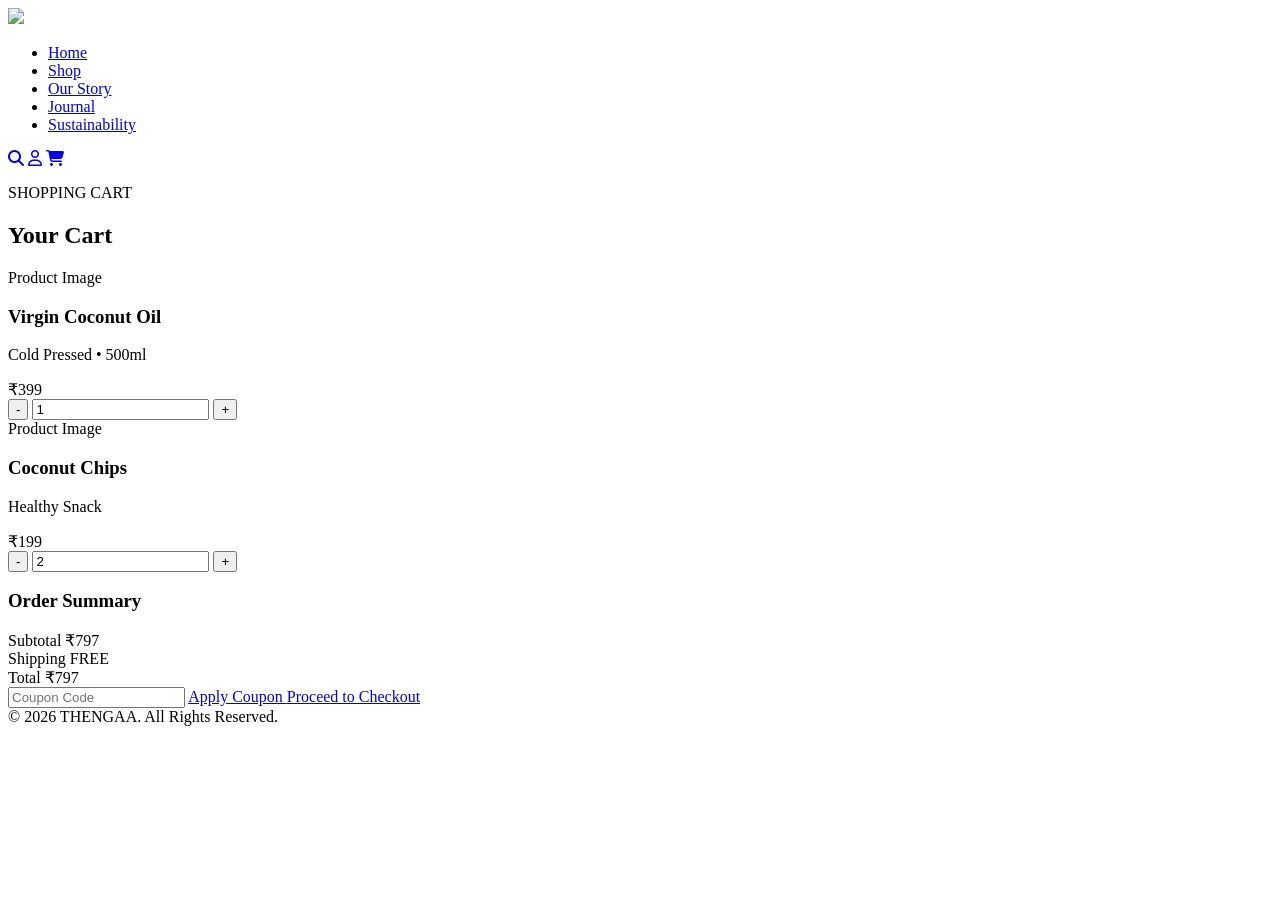
==== cart.html @ 43a821a4 "Files added" ====
<!DOCTYPE html>
<html lang="en">

<head>

<meta charset="UTF-8">
<meta name="viewport" content="width=device-width, initial-scale=1.0">

<title>THENGAA | Cart</title>

<link rel="stylesheet" href="css/style.css">

<link href="https://fonts.googleapis.com/css2?family=Sora:wght@300;400;500;600;700;800&display=swap" rel="stylesheet">

<link rel="stylesheet" href="https://cdnjs.cloudflare.com/ajax/libs/font-awesome/6.7.2/css/all.min.css">

</head>


<body>


<!-- HEADER -->

<header>

<div class="logo">
<img src="images/logo.png">
</div>


<nav>

<ul>

<li><a href="index.html">Home</a></li>
<li><a href="shop.html" class="active">Shop</a></li> 
<li><a href="#">Our Story</a></li>
<li><a href="#">Journal</a></li>
<li><a href="#">Sustainability</a></li>

</ul>

</nav>


<div class="header-icons">

<a href="#"><i class="fa-solid fa-magnifying-glass"></i></a>

<a href="#"><i class="fa-regular fa-user"></i></a>

<a href="#"><i class="fa-solid fa-cart-shopping"></i></a>

</div>


</header>

<!-- CART PAGE -->

<section class="cart-page">

    <div class="section-title">

        <p>SHOPPING CART</p>

        <h2>Your Cart</h2>

    </div>


    <div class="cart-container">


        <!-- LEFT -->

        <div class="cart-items">


            <!-- ITEM 1 -->

            <div class="cart-item">

                <div class="cart-image">

                    Product Image

                </div>


                <div class="cart-details">

                    <h3>Virgin Coconut Oil</h3>

                    <p>Cold Pressed • 500ml</p>

                    <span>₹399</span>

                </div>


                <div class="cart-quantity">

                    <button>-</button>

                    <input type="number" value="1">

                    <button>+</button>

                </div>

            </div>



            <!-- ITEM 2 -->

            <div class="cart-item">

                <div class="cart-image">

                    Product Image

                </div>


                <div class="cart-details">

                    <h3>Coconut Chips</h3>

                    <p>Healthy Snack</p>

                    <span>₹199</span>

                </div>


                <div class="cart-quantity">

                    <button>-</button>

                    <input type="number" value="2">

                    <button>+</button>

                </div>

            </div>


        </div>



        <!-- RIGHT -->

        <div class="cart-summary">

            <h3>Order Summary</h3>

            <div class="summary-row">

                <span>Subtotal</span>

                <span>₹797</span>

            </div>

            <div class="summary-row">

                <span>Shipping</span>

                <span>FREE</span>

            </div>

            <div class="summary-row total">

                <span>Total</span>

                <span>₹797</span>

            </div>


            <input type="text" placeholder="Coupon Code">


            <a href="#" class="btn-secondary">

                Apply Coupon

            </a>


            <a href="checkout.html" class="btn-primary">

                Proceed to Checkout

            </a>

        </div>

    </div>

</section>

<!-- FOOTER -->


<footer class="footer">


<div class="footer-bottom">

© 2026 THENGAA. All Rights Reserved.

</div>


</footer>


</body>

</html>
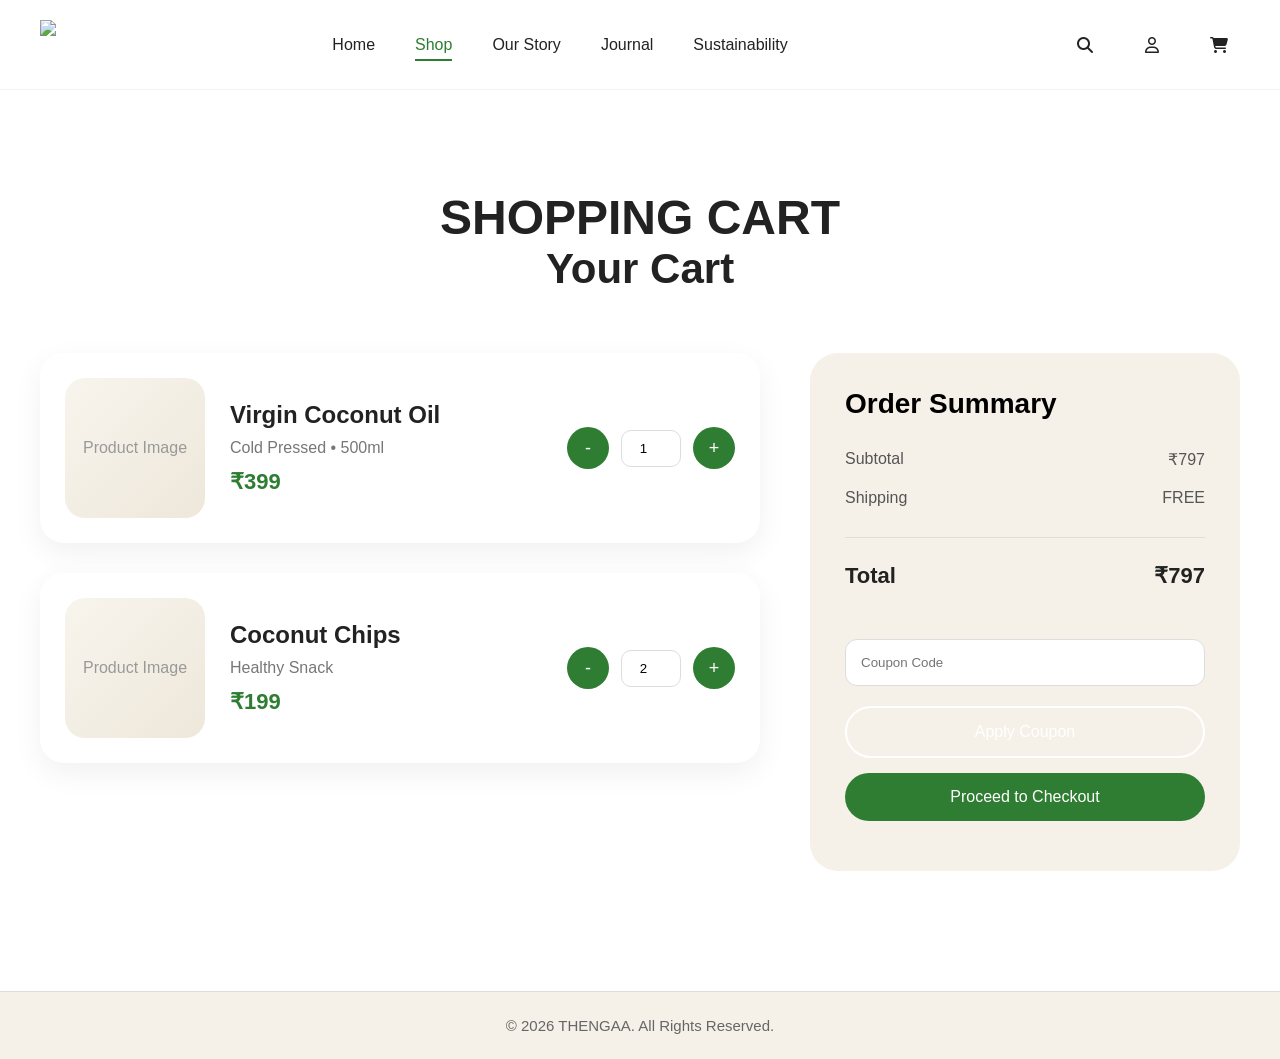
==== commit c3d76f4a: "css updated" ====
--- a/cart.html
+++ b/cart.html
@@ -8,7 +8,7 @@
 
 <title>THENGAA | Cart</title>
 
-<link rel="stylesheet" href="css/style.css">
+<link rel="stylesheet" href="CSS/style.css">
 
 <link href="https://fonts.googleapis.com/css2?family=Sora:wght@300;400;500;600;700;800&display=swap" rel="stylesheet">
 
--- a/CSS/style.css
+++ b/CSS/style.css
@@ -0,0 +1,2531 @@
+/* Reset */
+
+* {
+    margin: 0;
+    padding: 0;
+    box-sizing: border-box;
+}
+
+body {
+    font-family: 'Sora', sans-serif;
+}
+
+/* Header */
+
+header {
+    width: 100%;
+    max-width: none;
+    height: 90px;
+    margin: 0 auto;
+    padding: 0 40px;
+
+    display: flex;
+    justify-content: space-between;
+    align-items: center;
+
+    background: transparent;
+    backdrop-filter: blur(100px);
+    background-color: white;
+
+    position: sticky;
+    top: 0;
+    z-index: 1000;
+
+    border-bottom: 1px solid rgba(0, 0, 0, 0.05);
+}
+
+.logo img {
+    height: 50px;
+    width: auto;
+    display: block;
+    transition: .3s;
+}
+
+.logo img:hover {
+
+    transform: scale(1.05);
+}
+
+nav ul {
+    list-style: none;
+    display: flex;
+    gap: 40px;
+}
+
+nav ul li a {
+    text-decoration: none;
+    color: #222;
+    font-size: 16px;
+    font-weight: 400;
+    transition: 0.3s;
+    position: relative;
+
+}
+
+nav ul li a::after {
+
+    content: "";
+
+    position: absolute;
+
+    left: 0;
+    bottom: -8px;
+
+    width: 0;
+    height: 2px;
+
+    background: #2E7D32;
+
+    transition: .3s;
+
+}
+
+nav ul li a:hover::after {
+
+    width: 100%;
+
+}
+
+nav ul li a:hover {
+    color: #2E7D32;
+}
+
+nav ul li a.active {
+    color: #2E7D32;
+}
+
+nav ul li a.active::after {
+    width: 100%;
+}
+
+.header-icons {
+    display: flex;
+    align-items: center;
+    gap: 25px;
+}
+
+.header-icons a {
+
+    width: 42px;
+    height: 42px;
+
+    border-radius: 50%;
+
+    display: flex;
+    justify-content: center;
+    align-items: center;
+
+    color: #222;
+    text-decoration: none;
+
+    transition: .3s;
+
+}
+
+.header-icons a:hover {
+
+    background: #2E7D32;
+    color: white;
+
+    transform: translateY(-3px);
+
+}
+
+.hero{
+    min-height:100vh;
+margin-top: -90px;
+    display:flex;
+    align-items:center;
+    justify-content:flex-start;
+
+    position:relative;
+
+    padding:0 10%;
+
+    background:url("../images/heroobgnww.jpg") center center/cover no-repeat;
+}
+
+.hero-content{
+    position:relative;
+    z-index:2;
+    max-width:1350px;
+    width:100%;
+}
+
+.hero::before{
+    content: "";
+    position: absolute;
+    inset: 0;
+
+    background: linear-gradient(
+        90deg,
+        rgba(0,0,0,.65) 0%,
+        rgba(0,0,0,.45) 35%,
+        rgba(0,0,0,.15) 60%,
+        rgba(0,0,0,0) 100%
+    );
+
+    z-index: 1;
+}
+
+.hero-text{
+    position:relative;
+    z-index:2;
+
+    max-width:560px;
+
+    margin-top:60px;   /* Content മുകളിലേക്ക് */
+}
+
+.tagline {
+    color:#6EDC72;
+    font-size: 18px;
+    font-weight: 600;
+    margin-bottom: 15px;
+}
+
+.hero-text h1{
+    font-size:54px;     /* മുമ്പ് 64px */
+
+    line-height:1.08;
+
+    font-weight:700;
+    max-width: 580px;
+
+    margin-bottom:24px;
+
+    color:#fff;
+
+    letter-spacing:-2px;
+
+    text-shadow:0 4px 15px rgba(0,0,0,.45);
+}
+
+.hero-text h1 span {
+    color:#6EDC72;
+}
+
+.description {
+    font-size: 17px;
+    color: #fff;
+    text-shadow: 0 2px 10px rgba(0,0,0,.4);
+    max-width: 480px;
+    line-height: 1.7;
+    margin-bottom: 35px;
+
+}
+
+.hero-buttons {
+    display: flex;
+    gap: 20px;
+    margin-top: 30px;
+}
+
+.btn-primary {
+    background: #2E7D32;
+    color: white;
+    padding: 15px 35px;
+    text-decoration: none;
+    border-radius: 50px;
+    transition: .3s;
+}
+
+.btn-primary:hover {
+    background: #1B5E20;
+}
+
+.btn-secondary {
+    border:2px solid #fff;
+    color:#fff;
+    padding: 15px 35px;
+    text-decoration: none;
+    border-radius: 50px;
+    transition: .3s;
+}
+
+.btn-secondary:hover {
+    background:#fff;
+    color:#2E7D32;
+}
+
+
+.hero {
+    position: relative;
+    overflow: hidden;
+}
+
+.bg-circle {
+    position: absolute;
+    border-radius: 50%;
+    background: #2E7D32;
+    opacity: .05;
+    z-index: -1;
+}
+
+.circle1 {
+    width: 320px;
+    height: 320px;
+    top: -120px;
+    right: 180px;
+}
+
+.circle2 {
+    width: 220px;
+    height: 220px;
+    bottom: -80px;
+    left: -60px;
+}
+
+.hero-features{
+    display:flex;
+    align-items:flex-start;
+    gap:45px;
+width: max-content;
+    margin-top:70px;
+
+    padding:0;
+
+    background:none;
+    backdrop-filter:none;
+    border:none;
+    border-radius:0;
+}
+
+.feature{
+    display:flex;
+    align-items:center;
+    gap:14px;
+
+    flex:none;
+}
+
+.feature i{
+    width:56px;
+    height:56px;
+
+    display:flex;
+    justify-content:center;
+    align-items:center;
+
+    border-radius:50%;
+
+    background:rgba(255,255,255,.08);
+
+    color:#55d66b;
+
+    font-size:22px;
+
+    border:none;
+    box-shadow:none;
+}
+
+.feature:hover i {
+    background: #2E7D32;
+    color: white;
+    transform: translateY(-5px) scale(1.05);
+}
+
+.feature h4{
+    color:#fff;
+    font-size:18px;
+    font-weight:700;
+    line-height:1.2;
+    margin-bottom:4px;
+}
+
+.feature p{
+    color:#d9d9d9;
+    font-size:15px;
+    line-height:1.4;
+}
+
+
+/* ===========================
+   Categories Section
+=========================== */
+
+.categories {
+    max-width: 1400px;
+    margin: 100px auto;
+    padding: 0 40px;
+    margin-top: 60px;
+}
+
+.section-title {
+    text-align: center;
+    margin-bottom: 60px;
+}
+
+.section-title h2 {
+    font-size: 42px;
+    color: #222;
+    font-weight: 700;
+}
+
+.category-grid {
+    display: grid;
+    grid-template-columns: repeat(4, 1fr);
+    gap: 30px;
+    margin-top: 40px;
+}
+
+.category-card {
+    background: #fff;
+    border-radius: 24px;
+    overflow: hidden;
+    box-shadow: 0 8px 30px rgba(0, 0, 0, .06);
+    transition: .4s ease;
+}
+
+.category-card:hover {
+
+    transform: translateY(-12px);
+
+    box-shadow: 0 25px 60px rgba(0, 0, 0, .10);
+
+}
+
+.category-placeholder {
+
+    height: 260px;
+
+    background: linear-gradient(135deg, #F8F5EE, #EEE7DA);
+
+    display: flex;
+
+    justify-content: center;
+
+    align-items: center;
+
+    color: #999;
+
+    font-size: 22px;
+
+}
+
+.category-card {
+
+    cursor: pointer;
+
+}
+
+.category-content {
+    padding: 25px;
+    display: flex;
+    justify-content: space-between;
+    align-items: center;
+}
+
+.category-content h3 {
+    font-size: 22px;
+    margin-bottom: 6px;
+}
+
+.category-content p {
+    color: #777;
+    font-size: 15px;
+}
+
+.category-content a {
+    width: 48px;
+    height: 48px;
+    border-radius: 50%;
+    background: #2E7D32;
+    color: white;
+    display: flex;
+    justify-content: center;
+    align-items: center;
+    text-decoration: none;
+    transition: .3s;
+}
+
+.category-content a:hover {
+
+    transform: rotate(-45deg) scale(1.08);
+
+    background: #1B5E20;
+
+}
+
+.category-image{
+    width: 100%;
+    height: 360px;   /* image area height */
+    overflow: hidden;
+}
+
+.category-image img{
+    width: 100%;
+    height: 100%;
+    object-fit: cover;
+    display: block;
+    transition: .4s ease;
+}
+
+.category-card:hover .category-image img{
+    transform: scale(1.08);
+}
+
+/* ==========================
+   WHY THENGAA
+========================== */
+
+.why-thengaa {
+
+    max-width: 1400px;
+    margin: 120px auto;
+    padding: 0 40px;
+    margin-top: 60px;
+
+    display: flex;
+    justify-content: space-between;
+    align-items: center;
+    gap: 80px;
+
+}
+
+.why-left {
+
+    flex: 1;
+
+}
+
+.section-tag {
+
+    color: #2E7D32;
+    font-size: 16px;
+    font-weight: 600;
+    margin-bottom: 18px;
+
+}
+
+.why-left h2 {
+
+    font-size: 56px;
+
+    line-height: 1.1;
+
+    font-weight: 700;
+
+    letter-spacing: -1.5px;
+
+    color: #222;
+
+    margin-bottom: 25px;
+
+}
+
+.why-description{
+
+    max-width:560px;
+
+    color:#666;
+
+    font-size:18px;
+
+    line-height:1.9;
+
+    margin-bottom:40px;
+
+}
+
+.learn-btn {
+
+    display: inline-block;
+
+    padding: 15px 35px;
+
+    background: #2E7D32;
+
+    color: white;
+
+    text-decoration: none;
+
+    border-radius: 50px;
+
+    transition: .3s;
+
+}
+
+.learn-btn:hover{
+
+    background:#1B5E20;
+
+    transform:translateY(-3px);
+
+    box-shadow:0 15px 35px rgba(46,125,50,.25);
+
+}
+
+.why-right {
+
+    flex: 1;
+
+    display: flex;
+
+    justify-content: center;
+
+}
+
+.image-box{
+    width: 500px;
+    height: 420px;
+
+    border-radius: 30px;
+    overflow: hidden;
+
+    box-shadow: 0 25px 60px rgba(0,0,0,.08);
+    transition: .4s ease;
+}
+
+.image-box img{
+    width: 100%;
+    height: 100%;
+    object-fit: cover;
+    display: block;
+}
+
+.image-box:hover{
+    transform: translateY(-10px);
+    box-shadow: 0 35px 70px rgba(0,0,0,.12);
+}
+
+.image-box:hover img{
+    transform: scale(1.05);
+    transition: .4s ease;
+}
+
+/* ===========================
+   Featured Products
+=========================== */
+
+.featured-products {
+
+    max-width: 1400px;
+    margin: 120px auto;
+    padding: 0 40px;
+    margin-top: 40px;
+
+}
+
+.product-grid {
+
+    display: grid;
+    grid-template-columns: repeat(4, 1fr);
+    gap: 25px;
+    margin-top: 40px;
+
+}
+
+.product-card {
+
+    background: white;
+
+    border-radius: 28px;
+
+    overflow: hidden;
+
+    box-shadow: 0 10px 30px rgba(0, 0, 0, .06);
+
+    transition: .35s;
+
+}
+
+.product-card:hover {
+
+    transform: translateY(-12px);
+
+}
+
+.product-image{
+    height: 280px;
+    overflow: hidden;
+    background: #f3f3f3;
+}
+
+.product-image img{
+    width: 100%;
+    height: 100%;
+    object-fit: cover;
+    display: block;
+    transition: .4s ease;
+}
+
+.product-card:hover .product-image img{
+    transform: scale(1.08);
+}
+
+.product-info {
+
+    padding: 25px;
+
+}
+
+.product-info h3 {
+
+    font-size: 24px;
+
+    margin-bottom: 8px;
+
+}
+
+.product-info p {
+
+    color: #777;
+
+    margin-bottom: 25px;
+
+}
+
+.product-bottom {
+
+    display: flex;
+
+    justify-content: space-between;
+
+    align-items: center;
+
+}
+
+.product-bottom span {
+
+    font-size: 22px;
+
+    font-weight: 700;
+
+    color: #2E7D32;
+
+}
+
+.product-bottom a {
+
+    width: 48px;
+
+    height: 48px;
+
+    background: #2E7D32;
+
+    color: white;
+
+    border-radius: 50%;
+
+    display: flex;
+
+    justify-content: center;
+
+    align-items: center;
+
+    text-decoration: none;
+
+    transition: .3s;
+
+}
+
+.product-bottom a:hover {
+
+    transform: rotate(-45deg);
+
+}
+
+@media (max-width:1200px){
+    .product-grid{
+        grid-template-columns: repeat(2,1fr);
+    }
+}
+
+@media (max-width:768px){
+    .product-grid{
+        grid-template-columns: 1fr;
+    }
+}
+
+/* ===========================
+   SUSTAINABILITY
+=========================== */
+/* 
+.sustainability{
+
+    max-width:1400px;
+    margin:120px auto;
+    padding:0 40px;
+
+    display:flex;
+    align-items:center;
+    justify-content:space-between;
+
+    gap:80px;
+
+}
+
+.sustainability-image,
+.sustainability-content{
+
+    flex:1;
+
+}
+
+.sustainability-image{
+
+    display:flex;
+    justify-content:center;
+
+}
+
+.sustainability-content h2{
+
+    font-size:52px;
+    line-height:1.15;
+
+    margin:20px 0;
+
+    color:#222;
+
+}
+
+.sustainability-content p{
+
+    font-size:18px;
+
+    color:#666;
+
+    line-height:1.8;
+
+    margin-bottom:35px;
+
+}
+
+.sustainability-list{
+
+    display:flex;
+    flex-direction:column;
+
+    gap:22px;
+
+    margin-bottom:40px;
+
+}
+
+.list-item{
+
+    display:flex;
+    align-items:center;
+
+    gap:18px;
+
+}
+
+.list-item i{
+
+    width:50px;
+    height:50px;
+
+    border-radius:50%;
+
+    background:#2E7D32;
+
+    color:white;
+
+    display:flex;
+    justify-content:center;
+    align-items:center;
+
+    font-size:20px;
+
+}
+
+.list-item span{
+
+    font-size:18px;
+    font-weight:500;
+
+} */
+
+/* ===========================
+   MEET KOCHU
+=========================== */
+
+.meet-kochu {
+    max-width: 1400px;
+    margin: 120px auto;
+    padding: 0 40px;
+
+    display: flex;
+    align-items: center;
+    justify-content: space-between;
+    gap: 80px;
+}
+
+.kochu-content,
+.kochu-image {
+    flex: 1;
+}
+
+.kochu-content h2 {
+    font-size: 52px;
+    color: #222;
+    margin: 20px 0;
+}
+
+.kochu-text {
+    max-width: 540px;
+    font-size: 18px;
+    line-height: 1.8;
+    color: #666;
+    margin-bottom: 35px;
+}
+
+.kochu-image {
+    display: flex;
+    justify-content: center;
+}
+
+.kochu-image {
+    display: flex;
+    justify-content: center;
+    align-items: center;
+}
+
+.kochu-image img {
+    width: 430px;
+    height: 520px;
+    object-fit: cover;   /* full image fill cheyyan */
+    border-radius: 30px;
+    box-shadow: 0 20px 50px rgba(110, 90, 90, 0.08);
+    transition: .4s ease;
+}
+
+.kochu-image img:hover {
+    transform: translateY(-10px);
+}
+
+/* ===========================
+   FOOTER
+=========================== */
+
+.footer {
+
+    margin-top: 120px;
+
+    background: #F5F1E8;
+    color: #222;
+
+}
+
+.footer-container {
+
+    max-width: 1400px;
+
+    margin: auto;
+
+    padding: 70px 40px;
+
+    display: grid;
+
+    grid-template-columns: 2fr 1fr 1fr 1fr;
+
+    gap: 50px;
+
+}
+
+.footer-logo img {
+
+    width: 160px;
+
+    margin-bottom: 20px;
+
+}
+
+.footer-logo p {
+
+    color: #666;
+
+    line-height: 1.8;
+
+    max-width: 300px;
+
+}
+
+.footer h3 {
+
+    margin-bottom: 20px;
+
+    font-size: 20px;
+
+    color: #222;
+
+}
+
+.footer-links,
+.footer-contact {
+
+    display: flex;
+
+    flex-direction: column;
+
+    gap: 12px;
+
+}
+
+.footer-links a {
+
+    color: #666;
+
+    text-decoration: none;
+
+    transition: .3s;
+
+}
+
+.footer-links a:hover {
+
+    color: #2E7D32;
+
+}
+
+.footer-contact p {
+
+    color: #666;
+
+}
+
+.social-icons {
+
+    display: flex;
+
+    gap: 15px;
+
+}
+
+.social-icons a {
+
+    width: 45px;
+
+    height: 45px;
+
+    border-radius: 50%;
+
+    background: #2E7D32;
+
+    color: white;
+
+    display: flex;
+
+    justify-content: center;
+
+    align-items: center;
+
+    text-decoration: none;
+
+    transition: .3s;
+
+}
+
+.social-icons a:hover {
+
+    transform: translateY(-5px);
+
+}
+
+.footer-bottom {
+
+    border-top: 1px solid #ddd;
+
+    text-align: center;
+
+    padding: 25px;
+
+    color: #666;
+
+    font-size: 15px;
+
+}
+
+.kochu {
+
+    width: 100%;
+    max-width: 480px;
+
+    filter: drop-shadow(0 25px 50px rgba(0, 0, 0, .15));
+
+    transition: .4s ease;
+
+    animation: float 4s ease-in-out infinite;
+
+}
+
+.kochu:hover {
+
+    transform: translateY(-8px);
+
+}
+
+@keyframes float {
+
+    0%,
+    100% {
+        transform: translateY(0);
+    }
+
+    50% {
+        transform: translateY(-10px);
+    }
+
+}
+
+.section-title {
+
+    font-size: 48px;
+
+    font-weight: 700;
+
+    color: #222;
+
+    margin-bottom: 20px;
+
+    text-align: center;
+
+}
+
+.section-description {
+
+    font-size: 18px;
+
+    color: #666;
+
+    max-width: 650px;
+
+    margin: 0 auto 60px;
+
+    text-align: center;
+
+    line-height: 1.8;
+
+}
+
+/* ===========================
+   SHOP PAGE
+=========================== */
+
+
+.shop-hero{
+    max-width:1400px;
+    margin:120px auto;
+    height:600px;
+
+    background:
+        /* linear-gradient(rgba(0,0,0,.35),rgba(0,0,0,.35)), */
+        url("../IMAGES/shopp.png");
+
+    background-size:cover;
+    background-position:center;
+    background-repeat:no-repeat;
+
+    border-radius:40px;
+    padding:70px;
+    margin-top: 25px;
+}
+
+
+.shop-hero h1 {
+
+    font-size:64px;
+    line-height:1.1;
+
+    color:#ffffff;
+
+    margin:20px 0;
+
+
+}
+
+
+.shop-hero p {
+
+    font-size:18px;
+    color:#6EDC72;
+
+    max-width:500px;
+
+    line-height:1.8;
+    position: relative;
+
+}
+
+
+.shop-hero-image{
+    width: 100%;
+    max-width: 550px;
+    height: 420px;
+    border-radius: 30px;
+    overflow: hidden;
+}
+
+.shop-hero-image img{
+    width: 100%;
+    height: 100%;
+    object-fit: cover;   /* image full fill cheyyum */
+    display: block;
+}
+.shop-hero{
+    display: flex;
+    justify-content: space-between;
+    align-items: center;
+    gap: 80px;
+}
+
+.shop-hero-content,
+.shop-hero-image{
+    flex: 1;
+    object-fit: contain;
+}
+
+
+
+
+
+/* FILTER */
+
+
+.shop-filter {
+
+    max-width:1400px;
+
+    margin:60px auto;
+
+    padding:0 40px;
+
+    display:flex;
+
+    justify-content:center;
+
+    gap:20px;
+
+}
+
+
+
+.shop-filter button {
+
+
+    padding:14px 30px;
+
+    border-radius:50px;
+
+    border:1px solid #ddd;
+
+    background:white;
+
+    font-family:'Sora';
+
+    font-size:16px;
+
+    cursor:pointer;
+
+    transition:.3s;
+
+}
+
+
+
+.shop-filter button:hover,
+.shop-filter button.active {
+
+
+    background:#2E7D32;
+
+    color:white;
+
+    border-color:#2E7D32;
+
+
+}
+
+
+
+
+/* SHOP PRODUCTS */
+
+
+.shop-products {
+
+    max-width:1400px;
+
+    margin:100px auto;
+
+    padding:0 40px;
+
+}
+
+
+
+.shop-products .product-grid {
+
+
+    display:grid;
+
+    grid-template-columns:repeat(3,1fr);
+
+    gap:35px;
+
+
+}
+
+
+
+.shop-products .product-card {
+
+
+    background:white;
+
+    border-radius:28px;
+
+    overflow:hidden;
+
+    box-shadow:0 10px 30px rgba(0,0,0,.06);
+
+    transition:.3s;
+
+
+}
+
+
+
+.shop-products .product-card:hover {
+
+
+    transform:translateY(-10px);
+
+    box-shadow:0 25px 50px rgba(0,0,0,.12);
+
+
+}
+
+
+
+.shop-products .product-image {
+
+
+    height:320px;
+
+    background:linear-gradient(135deg,#F8F5EE,#EEE7DA);
+
+    display:flex;
+
+    justify-content:center;
+
+    align-items:center;
+
+    color:#999;
+
+    font-size:22px;
+
+
+}
+
+
+
+.shop-products .product-info {
+
+
+    padding:30px;
+
+}
+
+
+
+.shop-products .product-info h3 {
+
+
+    font-size:24px;
+
+    margin-bottom:10px;
+
+
+}
+
+
+
+.shop-products .product-info p {
+
+
+    color:#777;
+
+    margin-bottom:25px;
+
+
+}
+
+
+
+.shop-products .product-bottom a {
+
+
+    background:#2E7D32;
+
+    width:50px;
+
+    height:50px;
+
+    border-radius:50%;
+
+    color:white;
+
+    display:flex;
+
+    justify-content:center;
+
+    align-items:center;
+
+    text-decoration:none;
+
+    transition:.3s;
+
+
+}
+
+
+
+.shop-products .product-bottom a:hover {
+
+
+    transform:rotate(-45deg);
+
+
+}
+
+.product-scroll {
+
+    display:flex;
+    gap:30px;
+
+    overflow-x:auto;
+
+    scroll-behavior:smooth;
+
+    padding-bottom:20px;
+
+}
+
+
+.product-scroll::-webkit-scrollbar{
+
+    height:8px;
+
+}
+
+
+.product-scroll::-webkit-scrollbar-thumb{
+
+    background:#2E7D32;
+
+    border-radius:20px;
+
+}
+
+
+.product-scroll .product-card{
+
+    min-width:320px;
+
+    flex-shrink:0;
+
+}
+
+.shop-toolbar{
+
+    max-width:1400px;
+    margin:40px auto;
+    padding:0 40px;
+
+    display:flex;
+    justify-content:space-between;
+    align-items:center;
+    gap:20px;
+
+}
+
+.shop-toolbar input{
+
+    width:350px;
+    padding:15px 20px;
+
+    border:1px solid #ddd;
+    border-radius:50px;
+    outline:none;
+
+    font-family:'Sora',sans-serif;
+
+}
+
+.shop-toolbar select{
+
+    padding:15px 20px;
+
+    border:1px solid #ddd;
+    border-radius:50px;
+
+    font-family:'Sora',sans-serif;
+    cursor:pointer;
+
+}
+
+.product-scroll{
+
+    display:flex;
+    gap:30px;
+
+    overflow-x:auto;
+    scroll-behavior:smooth;
+
+    scrollbar-width:none;   /* Firefox */
+
+}
+
+.product-scroll::-webkit-scrollbar{
+
+    display:none;           /* Chrome, Edge, Safari */
+
+}
+
+.product-scroll .product-card{
+
+    min-width:320px;
+    flex-shrink:0;
+
+}
+
+/* ===========================
+   PRODUCT DETAILS PAGE
+=========================== */
+
+.product-details{
+
+    max-width:1400px;
+    margin:100px auto;
+    padding:0 40px;
+margin-top: 40px;
+    display:flex;
+    justify-content:space-between;
+    align-items:center;
+
+    gap:80px;
+
+}
+
+.product-image-area{
+
+    flex:1;
+
+    display:flex;
+    justify-content:center;
+
+}
+
+.product-main-image{
+    width:100%;
+    max-width:550px;
+    height:600px;
+    border-radius:30px;
+    overflow:hidden;
+    background:#F5F1E8;
+}
+
+.product-main-image img{
+    width:100%;
+    height:100%;
+    object-fit:cover;      /* contain → cover */
+    object-position:center;
+    display:block;
+}
+
+.product-main-image:hover img{
+    transform:scale(1.05);
+}
+
+.product-content{
+
+    flex:1;
+
+}
+
+.product-content h1{
+
+    font-size:52px;
+
+    color:#222;
+
+    margin:20px 0;
+
+}
+
+.product-rating{
+
+    display:flex;
+    align-items:center;
+
+    gap:10px;
+
+    margin-bottom:25px;
+
+}
+
+.product-rating i{
+
+    color:#FFC107;
+
+}
+
+.product-rating span{
+
+    color:#666;
+
+}
+
+.product-price{
+
+    font-size:42px;
+
+    color:#2E7D32;
+
+    margin-bottom:25px;
+
+}
+
+.product-description{
+
+    color:#666;
+
+    font-size:18px;
+
+    line-height:1.9;
+
+    margin-bottom:35px;
+
+}
+
+.quantity{
+
+    display:flex;
+    align-items:center;
+
+    gap:20px;
+
+    margin-bottom:35px;
+
+}
+
+.quantity input{
+
+    width:80px;
+
+    padding:12px;
+
+    border:1px solid #ddd;
+
+    border-radius:12px;
+
+    font-size:16px;
+
+    text-align:center;
+
+}
+
+.product-buttons{
+
+    display:flex;
+
+    gap:20px;
+
+}
+
+
+
+/* ===========================
+   PRODUCT INFO
+=========================== */
+
+.product-info-section{
+
+    max-width:1400px;
+
+    margin:100px auto;
+
+    padding:0 40px;
+
+    display:grid;
+
+    grid-template-columns:repeat(3,1fr);
+
+    gap:30px;
+
+}
+
+.info-card{
+
+    background:white;
+
+    padding:35px;
+
+    border-radius:24px;
+
+    box-shadow:0 10px 30px rgba(0,0,0,.06);
+
+    transition:.3s;
+
+}
+
+.info-card:hover{
+
+    transform:translateY(-8px);
+
+}
+
+.info-card h3{
+
+    margin-bottom:18px;
+
+    color:#222;
+
+}
+
+.info-card p{
+
+    color:#666;
+
+    line-height:1.8;
+
+}
+
+/* ===========================
+   CART PAGE
+=========================== */
+
+.cart-page{
+
+    max-width:1400px;
+    margin:100px auto;
+    padding:0 40px;
+
+}
+
+.cart-container{
+
+    margin-top:60px;
+
+    display:flex;
+    justify-content:space-between;
+    align-items:flex-start;
+
+    gap:50px;
+
+}
+
+.cart-items{
+
+    flex:2;
+
+    display:flex;
+    flex-direction:column;
+
+    gap:30px;
+
+}
+
+.cart-item{
+
+    display:flex;
+    align-items:center;
+    justify-content:space-between;
+
+    gap:25px;
+
+    padding:25px;
+
+    background:#fff;
+
+    border-radius:24px;
+
+    box-shadow:0 10px 30px rgba(0,0,0,.06);
+
+    transition:.3s;
+
+}
+
+.cart-item:hover{
+
+    transform:translateY(-5px);
+
+}
+
+.cart-image{
+
+    width:140px;
+    height:140px;
+
+    border-radius:20px;
+
+    background:linear-gradient(135deg,#F8F5EE,#EEE7DA);
+
+    display:flex;
+    justify-content:center;
+    align-items:center;
+
+    color:#999;
+
+    flex-shrink:0;
+
+}
+
+.cart-details{
+
+    flex:1;
+
+}
+
+.cart-details h3{
+
+    font-size:24px;
+
+    margin-bottom:10px;
+
+    color:#222;
+
+}
+
+.cart-details p{
+
+    color:#777;
+
+    margin-bottom:12px;
+
+}
+
+.cart-details span{
+
+    font-size:22px;
+
+    font-weight:700;
+
+    color:#2E7D32;
+
+}
+
+.cart-quantity{
+
+    display:flex;
+    align-items:center;
+
+    gap:12px;
+
+}
+
+.cart-quantity button{
+
+    width:42px;
+    height:42px;
+
+    border:none;
+
+    border-radius:50%;
+
+    background:#2E7D32;
+
+    color:white;
+
+    cursor:pointer;
+
+    font-size:18px;
+
+}
+
+.cart-quantity input{
+
+    width:60px;
+
+    padding:10px;
+
+    border:1px solid #ddd;
+
+    border-radius:10px;
+
+    text-align:center;
+
+}
+
+
+
+/* ===========================
+   ORDER SUMMARY
+=========================== */
+
+.cart-summary{
+
+    flex:1;
+
+    background:#F5F1E8;
+
+    padding:35px;
+
+    border-radius:28px;
+
+    position:sticky;
+    top:120px;
+
+}
+
+.cart-summary h3{
+
+    font-size:28px;
+
+    margin-bottom:30px;
+
+}
+
+.summary-row{
+
+    display:flex;
+    justify-content:space-between;
+
+    margin-bottom:20px;
+
+    color:#555;
+
+}
+
+.summary-row.total{
+
+    margin-top:30px;
+    padding-top:25px;
+
+    border-top:1px solid #ddd;
+
+    font-size:22px;
+
+    font-weight:700;
+
+    color:#222;
+
+}
+
+.cart-summary input{
+
+    width:100%;
+
+    padding:15px;
+
+    border:1px solid #ddd;
+
+    border-radius:12px;
+
+    margin:30px 0 20px;
+
+    font-family:'Sora',sans-serif;
+
+}
+
+.cart-summary .btn-secondary,
+.cart-summary .btn-primary{
+
+    display:block;
+
+    width:100%;
+
+    text-align:center;
+
+    margin-bottom:15px;
+
+}
+
+/* ===========================
+   CHECKOUT PAGE
+=========================== */
+
+.checkout-page{
+
+    max-width:1400px;
+    margin:100px auto;
+    padding:0 40px;
+
+}
+
+.checkout-container{
+
+    margin-top:60px;
+
+    display:flex;
+    justify-content:space-between;
+    align-items:flex-start;
+
+    gap:60px;
+
+}
+
+.checkout-form{
+
+    flex:2;
+
+    background:#fff;
+
+    padding:40px;
+
+    border-radius:28px;
+
+    box-shadow:0 10px 30px rgba(0,0,0,.06);
+
+}
+
+.checkout-form h3{
+
+    font-size:30px;
+
+    margin-bottom:30px;
+
+    color:#222;
+
+}
+
+.form-group{
+
+    margin-bottom:20px;
+
+}
+
+.form-group input{
+
+    width:100%;
+
+    padding:16px 18px;
+
+    border:1px solid #ddd;
+
+    border-radius:14px;
+
+    font-size:16px;
+
+    font-family:'Sora',sans-serif;
+
+    outline:none;
+
+    transition:.3s;
+
+}
+
+.form-group input:focus{
+
+    border-color:#2E7D32;
+
+}
+
+.form-row{
+
+    display:grid;
+
+    grid-template-columns:1fr 1fr;
+
+    gap:20px;
+
+    margin-bottom:20px;
+
+}
+
+.form-row input{
+
+    width:100%;
+
+    padding:16px 18px;
+
+    border:1px solid #ddd;
+
+    border-radius:14px;
+
+    font-size:16px;
+
+    font-family:'Sora',sans-serif;
+
+    outline:none;
+
+    transition:.3s;
+
+}
+
+.form-row input:focus{
+
+    border-color:#2E7D32;
+
+}
+
+
+
+/* ===========================
+   CHECKOUT SUMMARY
+=========================== */
+
+.checkout-summary{
+
+    flex:1;
+
+    background:#F5F1E8;
+
+    padding:35px;
+
+    border-radius:28px;
+
+    position:sticky;
+
+    top:120px;
+
+}
+
+.checkout-summary h3{
+
+    font-size:28px;
+
+    margin-bottom:30px;
+
+    color:#222;
+
+}
+
+.checkout-summary .summary-row{
+
+    display:flex;
+
+    justify-content:space-between;
+
+    margin-bottom:20px;
+
+    color:#555;
+
+}
+
+.checkout-summary .total{
+
+    margin-top:25px;
+
+    padding-top:25px;
+
+    border-top:1px solid #ddd;
+
+    font-size:22px;
+
+    font-weight:700;
+
+    color:#222;
+
+}
+
+.checkout-form .btn-primary{
+
+    display:inline-block;
+
+    margin-top:15px;
+
+}
+
+/* ===========================
+   OUR STORY PAGE
+=========================== */
+
+.our-story{
+
+    max-width:1400px;
+    margin:100px auto;
+    padding:0 40px;
+
+    display:flex;
+    align-items:center;
+    justify-content:space-between;
+
+    gap:80px;
+
+}
+
+.story-content,
+.story-image{
+
+    flex:1;
+
+}
+
+.story-content h1{
+
+    font-size:56px;
+
+    line-height:1.1;
+
+    color:#222;
+
+    margin:20px 0;
+
+}
+
+.story-text{
+
+    font-size:18px;
+
+    color:#666;
+
+    line-height:1.9;
+
+    max-width:560px;
+
+}
+
+.story-image{
+
+    display:flex;
+    justify-content:center;
+
+}
+
+
+
+/* ===========================
+   OUR VALUES
+=========================== */
+
+.our-values{
+
+    max-width:1400px;
+    margin:120px auto;
+    padding:0 40px;
+
+}
+
+.values-grid{
+
+    display:grid;
+
+    grid-template-columns:repeat(3,1fr);
+
+    gap:30px;
+
+}
+
+.value-card{
+
+    background:#fff;
+
+    padding:40px 30px;
+
+    border-radius:24px;
+
+    text-align:center;
+
+    box-shadow:0 10px 30px rgba(0,0,0,.06);
+
+    transition:.3s;
+
+}
+
+.value-card:hover{
+
+    transform:translateY(-10px);
+
+}
+
+.value-card i{
+
+    width:70px;
+    height:70px;
+
+    margin:0 auto 25px;
+
+    border-radius:50%;
+
+    background:#2E7D32;
+
+    color:#fff;
+
+    display:flex;
+    justify-content:center;
+    align-items:center;
+
+    font-size:28px;
+
+}
+
+.value-card h3{
+
+    margin-bottom:15px;
+
+    color:#222;
+
+    font-size:24px;
+
+}
+
+.value-card p{
+
+    color:#666;
+
+    line-height:1.8;
+
+}
+
+
+
+/* ===========================
+   BRAND KOCHU
+=========================== */
+
+.brand-kochu{
+
+    max-width:1400px;
+    margin:120px auto;
+    padding:0 40px;
+
+    display:flex;
+    align-items:center;
+    justify-content:space-between;
+
+    gap:80px;
+
+}
+
+/* ===========================
+   TABLET RESPONSIVE
+=========================== */
+
+@media (max-width:1024px){
+
+.hero{
+    min-height:100vh;
+    padding:60px 7%;
+    align-items:center;
+}
+
+.hero-text{
+    max-width:550px;
+}
+
+.hero-text h1{
+    font-size:48px;
+    line-height:1.15;
+}
+
+.description{
+    font-size:16px;
+    max-width:480px;
+}
+
+.hero-buttons{
+    gap:15px;
+}
+
+.btn-primary,
+.btn-secondary{
+    padding:14px 30px;
+}
+
+.hero-features{
+    display:grid;
+    grid-template-columns:repeat(2,1fr);
+    gap:30px;
+    margin-top:50px;
+}
+
+.feature i{
+    width:55px;
+    height:55px;
+    font-size:20px;
+}
+
+.feature h4{
+    font-size:18px;
+}
+
+.feature p{
+    font-size:14px;
+}
+
+}
+@media (max-width:1024px){
+
+.nav-links{
+    display:none;
+}
+
+.menu-toggle{
+    display:block;
+}
+
+}
+
+/* ===========================
+   MOBILE RESPONSIVE
+=========================== */
+
+@media (max-width:767px){
+
+.hero{
+
+    min-height:auto;
+
+    padding:80px 25px 50px;
+
+    justify-content:center;
+
+    text-align:center;
+
+    background-position:72%;
+}
+
+.hero::before{
+
+    background:linear-gradient(
+    rgba(0,0,0,.75),
+    rgba(0,0,0,.55)
+    );
+
+}
+
+.hero-text{
+
+    max-width:100%;
+}
+
+.tagline{
+
+    font-size:16px;
+}
+
+.hero-text h1{
+
+    font-size:38px;
+
+    line-height:1.15;
+
+    letter-spacing:-1px;
+
+    margin-bottom:18px;
+}
+
+.description{
+
+    font-size:15px;
+
+    line-height:1.8;
+
+    margin:0 auto 30px;
+
+    max-width:100%;
+}
+
+.hero-buttons{
+
+    justify-content:center;
+
+    flex-wrap:wrap;
+
+    gap:15px;
+}
+
+.btn-primary,
+.btn-secondary{
+
+    width:180px;
+
+    text-align:center;
+
+    padding:14px 20px;
+}
+
+/* Features */
+
+.hero-features{
+
+    margin-top:50px;
+
+    display:grid;
+
+    grid-template-columns:1fr;
+
+    gap:22px;
+
+    padding:0;
+}
+
+.feature{
+
+    justify-content:flex-start;
+
+    text-align:left;
+}
+
+.feature i{
+
+    width:52px;
+
+    height:52px;
+
+    font-size:18px;
+}
+
+.feature h4{
+
+    font-size:17px;
+}
+
+.feature p{
+
+    font-size:14px;
+}
+
+}
+
+@media(max-width:767px){
+
+.nav-links{
+
+    display:none;
+}
+
+.nav-icons{
+
+    gap:18px;
+}
+
+.logo img{
+
+    width:130px;
+}
+
+}
+
+@media (max-width:768px){
+
+.why-section{
+    display:flex;
+    flex-direction:column;
+    gap:40px;
+}
+
+}
+
+@media (max-width:768px){
+
+.why-content{
+    width:100%;
+    max-width:100%;
+}
+
+.why-content h2{
+    font-size:42px;
+    line-height:1.15;
+}
+
+}
+
+@media (max-width:768px){
+
+.why-image{
+    width:100%;
+}
+
+.why-image img{
+    width:100%;
+    height:auto;
+    display:block;
+}
+
+}
